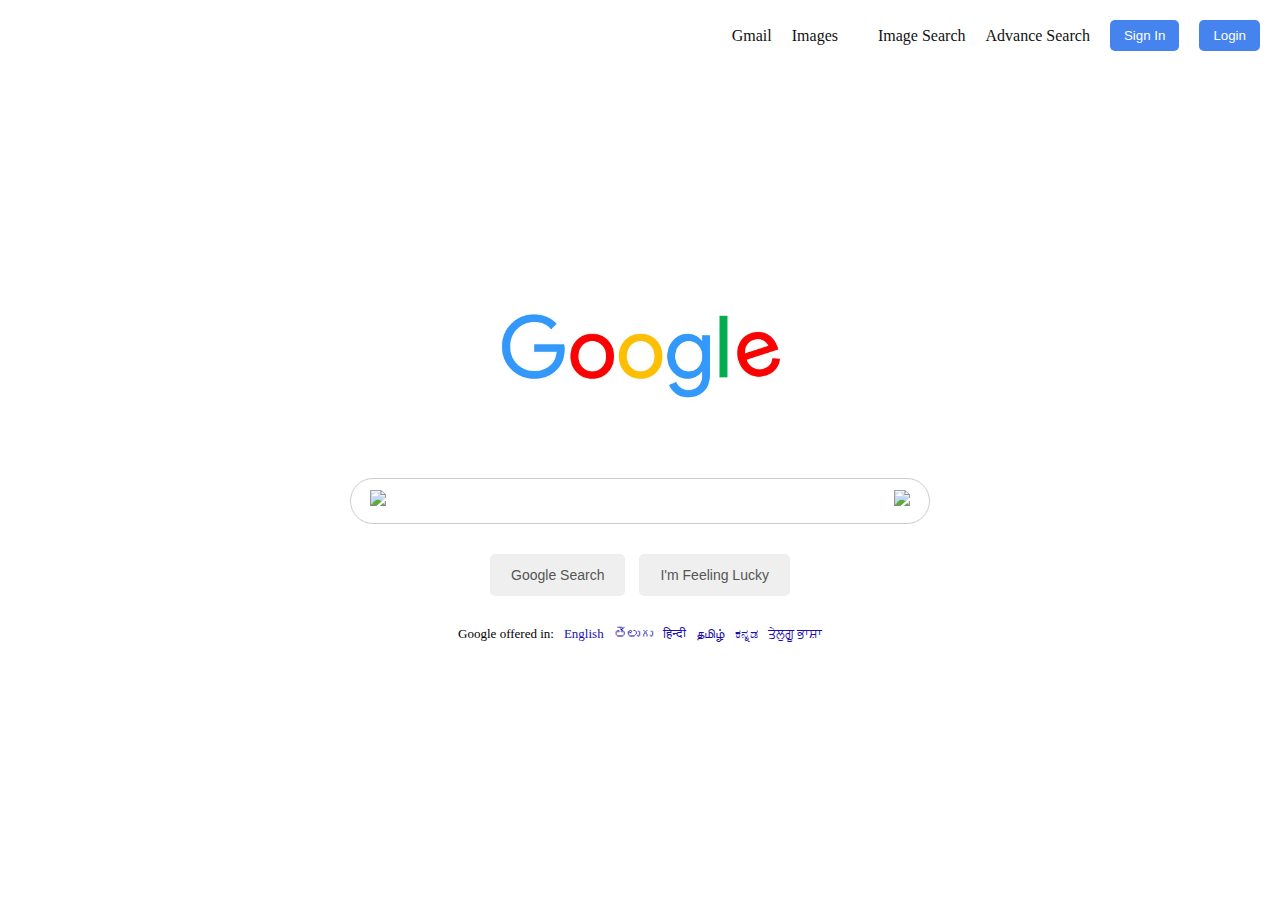
==== index.html @ 5f84a19d "Add files via upload" ====
<!DOCTYPE html>
<html>
    <head>
        <title>Google</title>
        <link rel="icon" href="fav.ico">
        <link rel="stylesheet" href="style.css">
        <script type="module" src="https://unpkg.com/ionicons@7.1.0/dist/ionicons/ionicons.esm.js"></script>
<script nomodule src="https://unpkg.com/ionicons@7.1.0/dist/ionicons/ionicons.js"></script>
    </head>
    <body>
        <section>
            <header>
                <ul>
                    <li><a href="mailto:vimramvarma64@gmail.com">Gmail</a></li>
                    <li><a href="#">Images</a></li>
                    <li class="icon">
                        <ion-icon name="apps"></ion-icon>
                    </li>
                    <li><a href="#">Image Search</a></li>
                    <li><a href="#">Advance Search</a></li>
                    <li><a href="index2.html"><button type="button">Sign In</button></a></li>
                    <li><a href="index7.html" target="_self"><button type="button" id="btn">Login</button></a></li>
                </ul>
            </header>
            <form action="https://www.google.com/search">
               <div class="main">
                 <img src="google.jpg" height="200" style="background: transparent;">
                  <div class="searchBox">
                     <input type="text" class="search" name="q">
                      <div class="icons">
                         <div><img src="see.jpg"></div>
                         <div><img src="logo.png"></div>
                      </div>
                  </div>
            
                  <div class="buttons">
                     <button>Google Search</button>
                     <button>I'm Feeling Lucky</button>
                  </div>
                  <ul class="languages">
                      <li>Google offered in:</li>
                      <li><a>English</a></li>
                      <li><a>తెలుగు</a></li>
                      <li><a>हिन्दी</a></li>
                      <li><a>தமிழ்</a></li>
                      <li><a>ಕನ್ನಡ</a></li>
                      <li><a>ਤੇਲੁਗੂ ਭਾਸ਼ਾ</a></li>
                  </ul>
                </div>
            </form>
        </section>
    </body>
</html>
---- style.css ----
*
{
    margin: 0;
    padding: 0;
    box-sizing: border-box;
}
/*body
{
    background: url(1.jpg);
    background-position: center;
    background-size: cover;
    background-attachment: fixed;
    height: 100vh;
}*/
section
{
    min-height: 100vh;
    width: 100%;
    display: flex;
    justify-content: center;
    align-items: center;
}
header
{
    position: absolute;
    top: 0;
    width: 100%;
    justify-content: flex-end;
    display: flex;
    padding: 20px;
}
section header ul
{
    display: flex;
    justify-content: center;
    align-items: center;
}
section header ul li 
{
    list-style: none;
    margin-left: 20px;
}
section header ul li a
{
    color: #111;
    text-decoration: none;
}
section header ul li a:hover
{
    text-decoration: underline;
    columns: red;
}
section header ul li  button
{
    background: #4584ef;
    border: none;
    outline: none;
    padding: 8px 14px;
    color: #fff;
    border-radius: 5px;
    font-weight: 400;
}
section .main
{
    width: 580px;
    display: flex;
    flex-direction: column;
    align-items: center;
    justify-content: center;
}
section .main .searchBox
{
    position: relative;
    width: 100%;
    margin-top: 20px;
}
section .main .searchBox .search
{
    width: 100%;
    padding: 13px;
    padding-left:45px;
    padding-right: 60px;
    border-radius: 30px;
    border: 1px solid #ccc;
    outline: none;
    font-size: 16px;
}
section .main .searchBox .icons
{
    position: absolute;
    top: 0;
    width: 100%;
    display: flex;
    padding: 12px 20px;
    justify-content: space-between;
    align-items: center;
    pointer-events: none;
}
section .main .buttons
{
    margin-top: 30px;
}
section .main .buttons button
{
    margin: 0 5px;
    padding: 12px 20px;
    color: #555;
    font-size: 14px;
    border: none;
    cursor: pointer;
    border-radius: 5px;
    border: 1px solid transparent;
    outline: none;
}
section .main .buttons button:hover
{
    border: 1px solid #ccc;
}
section .main .languages
{
    display: flex;
    margin-top: 30px;
}
section .main .languages li
{
    list-style: none;
    margin: 0 5px;
    font-size: 13px;
}
section .main .languages li a
{
    text-decoration: none;
    color: #1a0dab;
}
section .main .languages li a:hover
{
    text-decoration: underline;
}
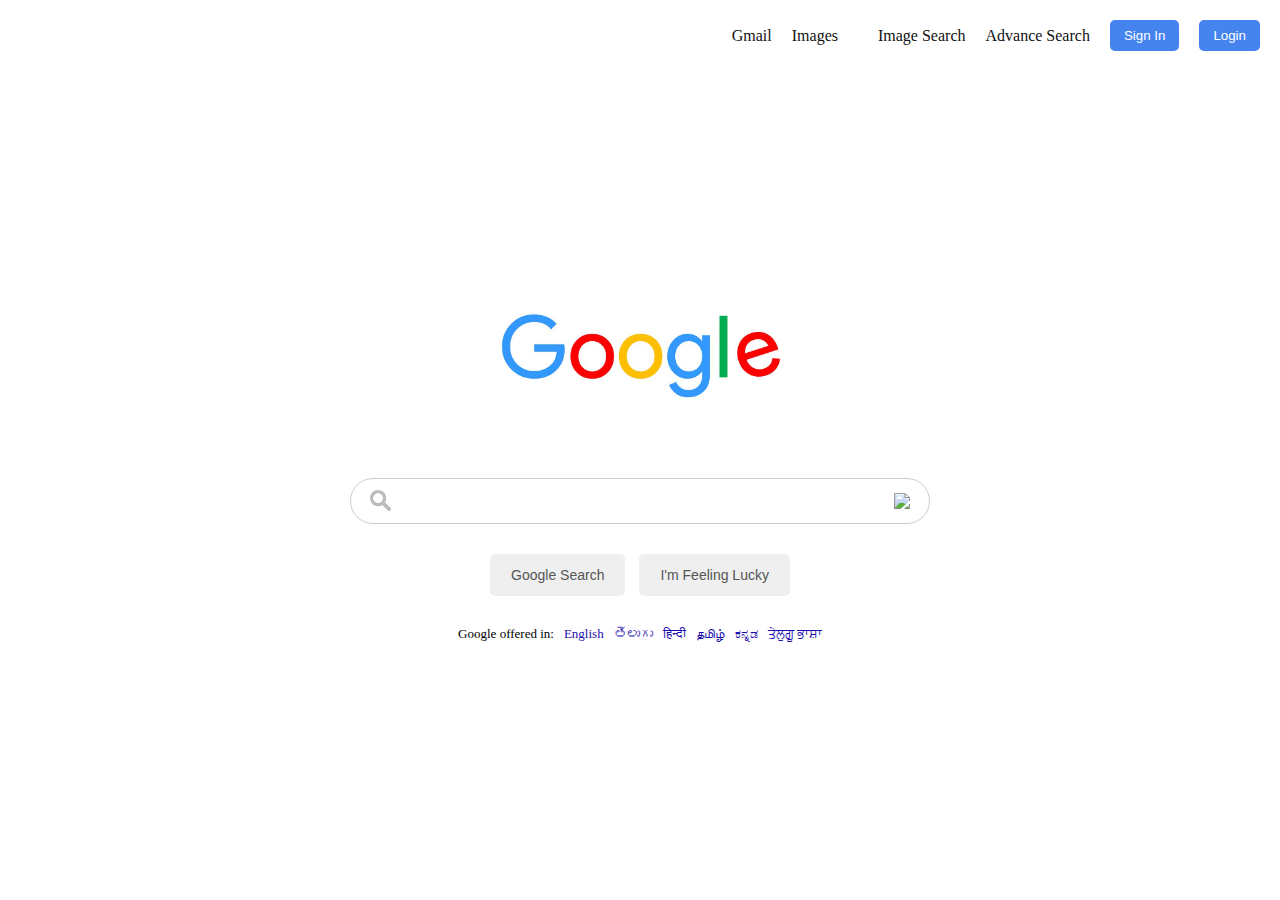
==== commit 82d5223e: "Update index.html" ====
--- a/index.html
+++ b/index.html
@@ -16,8 +16,8 @@
                     <li class="icon">
                         <ion-icon name="apps"></ion-icon>
                     </li>
-                    <li><a href="#">Image Search</a></li>
-                    <li><a href="#">Advance Search</a></li>
+                    <li><a href="index9.html">Image Search</a></li>
+                    <li><a href="index10.html">Advance Search</a></li>
                     <li><a href="index2.html"><button type="button">Sign In</button></a></li>
                     <li><a href="index7.html" target="_self"><button type="button" id="btn">Login</button></a></li>
                 </ul>
@@ -50,4 +50,4 @@
             </form>
         </section>
     </body>
-</html>+</html>
